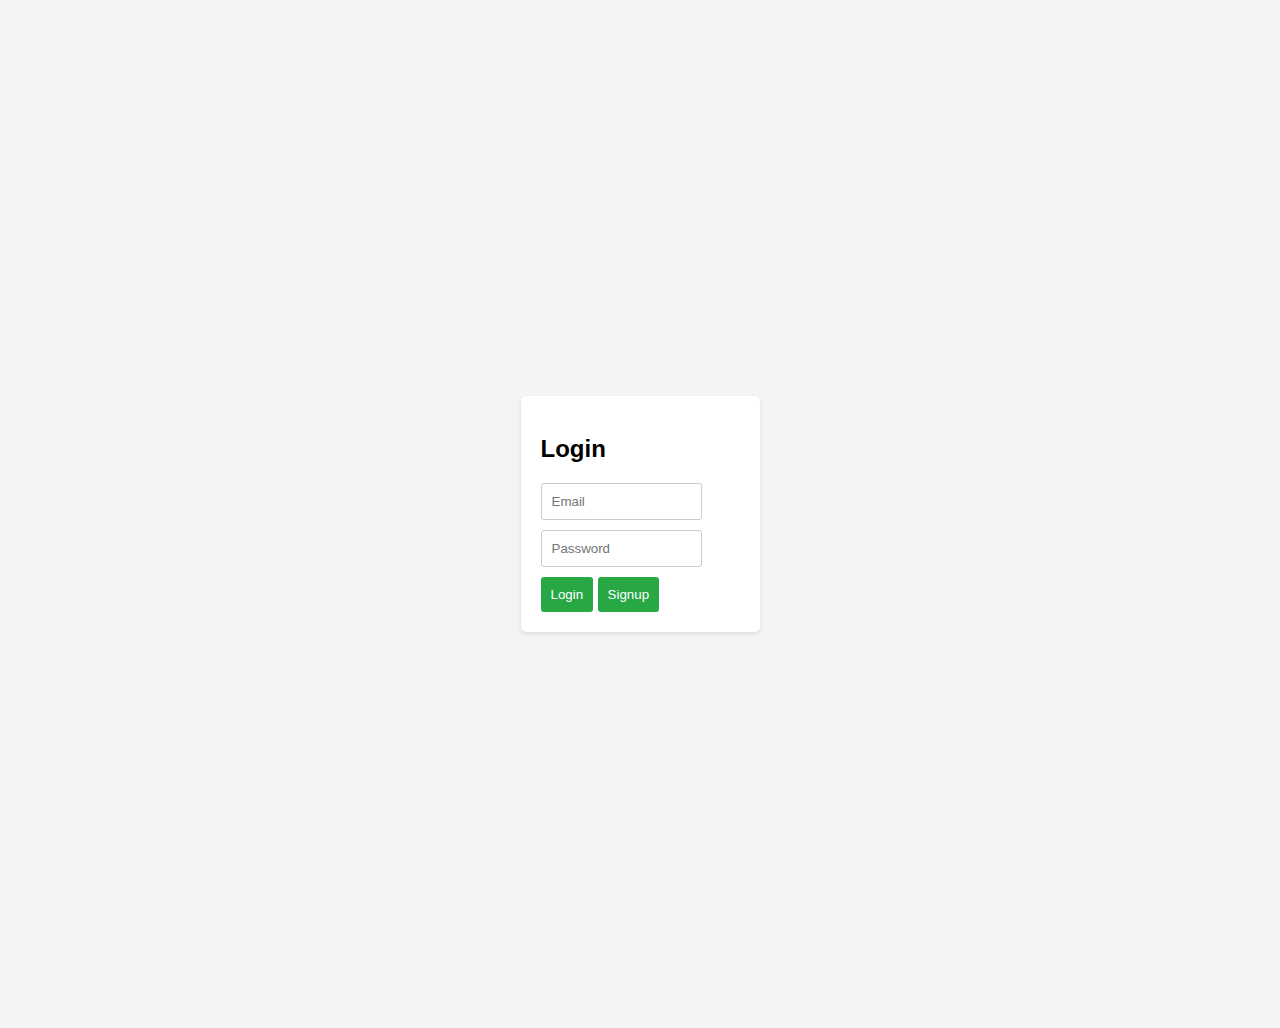
==== Sunbase_Frant/Sunbase-FrantEnd/customers.html @ 241d10bc "asignment done" ====
<!DOCTYPE html>
<html lang="en">
<head>
  <meta charset="UTF-8">
  <meta name="viewport" content="width=device-width, initial-scale=1.0">
  <title>Customer List</title>
  <link rel="stylesheet" href="styles.css">
</head>
<body>
  <div class="container">
    <h2>Customers</h2>
    <button onclick="syncCustomers()">Sync Customers</button>
    <table id="customers-table">
      <thead>
        <tr>
          <th>First Name</th>
          <th>Last Name</th>
          <th>Street</th>
          <th>Address</th>
          <th>City</th>
          <th>State</th>
          <th>Email</th>
          <th>Phone</th>
          <th>Edit</th>
        </tr>
      </thead>
      <tbody id="customers"></tbody>
    </table>
    <button onclick="logout()">Logout</button>
  </div>
  <script src="customers.js"></script>
</body>
</html>
---- Sunbase_Frant/Sunbase-FrantEnd/styles.css ----
body {
    font-family: Arial, sans-serif;
    background-color: #f4f4f4;
    margin: 0;
    padding: 5%;
    display: flex;
    justify-content: center;
    align-items: center;
    height: 100vh;
  }
  
  .container {
    background-color: #fff;
    padding: 20px;
    border-radius: 5px;
    box-shadow: 0 2px 4px rgba(0, 0, 0, 0.1);
  }
  
  h2 {
    margin-bottom: 20px;
  }
  
  input {
    display: block;
    width: 70%;
    padding: 10px;
    margin-bottom: 10px;
    border: 1px solid #ccc;
    border-radius: 3px;
  }
  
  button {
    padding: 10px;
    background-color: #28a745;
    color: #fff;
    border: none;
    border-radius: 3px;
    cursor: pointer;
  }
  
  button:hover {
    background-color: #218838;
  }
  
  table {
    width: 100%;
    border-collapse: collapse;
    margin-bottom: 20px;
  }
  
  th, td {
    padding: 10px;
    border: 1px solid #ddd;
    text-align: left;
  }
  
  th {
    background-color: #f2f2f2;
  }
  
  .edit-button {
    padding: 5px;
    background-color: #007bff;
    color: #fff;
    border: none;
    border-radius: 3px;
    cursor: pointer;
  }
  
  .edit-button:hover {
    background-color: #0056b3;
  }
  table, th, td {
    border: 1px solid black;
    border-collapse: collapse;
}
th, td {
    padding: 8px;
    text-align: left;
}
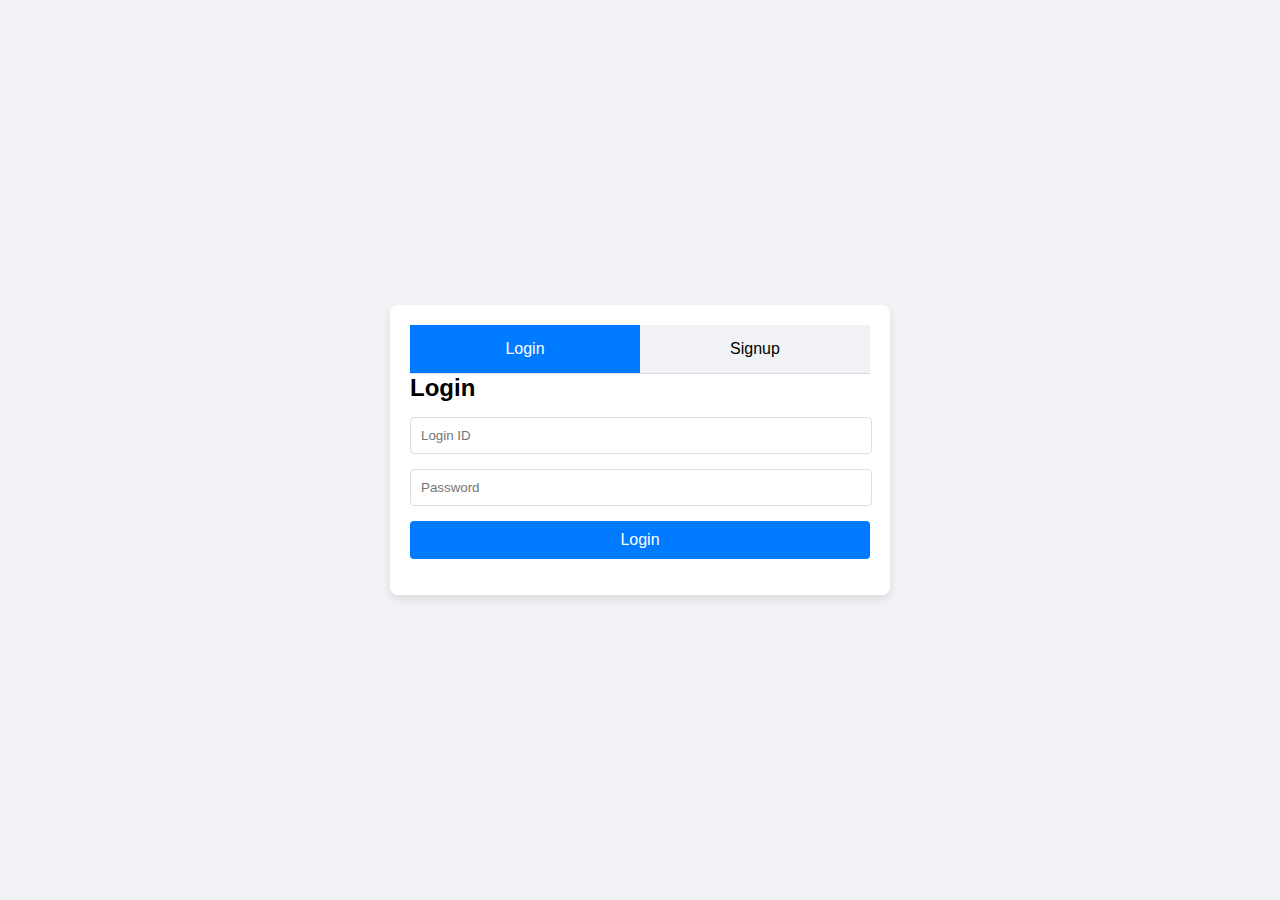
==== commit b07a6d03: "updated" ====
--- a/Sunbase_Frant/Sunbase-FrantEnd/customers.html
+++ b/Sunbase_Frant/Sunbase-FrantEnd/customers.html
@@ -9,7 +9,34 @@
 <body>
   <div class="container">
     <h2>Customers</h2>
-    <button onclick="syncCustomers()">Sync Customers</button>
+    <div class="navbar">
+      <button onclick="openAddCustomerPopup()">Add Customer</button>
+      <button onclick="syncCustomers()">Sync Customers</button>
+      
+      <div class="search-controls">
+        <select id="searchBy">
+          <option value="name">Search by Name</option>
+          <option value="city">Search by City</option>
+          <option value="phone">Search by Phone</option>
+          <option value="email">Search by Email</option>
+        </select>
+        <input type="text" id="searchTerm" placeholder="Search term">
+        <button onclick="applyFilters()">Search</button>
+        
+        <select id="sortBy">
+          <option value="first_name">Sort by Name</option>
+          <option value="city">Sort by City</option>
+          <option value="email">Sort by Email</option>
+          <option value="phone">Sort by Phone</option>
+        </select>
+        <select id="sortOrder">
+          <option value="asc">Ascending</option>
+          <option value="desc">Descending</option>
+        </select>
+        <button onclick="applyFilters()">Sort</button>
+      </div>
+    </div>
+    
     <table id="customers-table">
       <thead>
         <tr>
@@ -22,12 +49,45 @@
           <th>Email</th>
           <th>Phone</th>
           <th>Edit</th>
+          <th>Delete</th>
         </tr>
       </thead>
       <tbody id="customers"></tbody>
     </table>
+    
+    <div class="pagination-controls">
+      <button id="prevPageButton" onclick="prevPage()">Previous</button>
+      <button id="nextPageButton" onclick="nextPage()">Next</button>
+    </div>
     <button onclick="logout()">Logout</button>
   </div>
+
+  <!-- Add Customer Popup -->
+  <div id="addCustomerPopup" class="popup">
+    <div class="popup-content">
+      <h3>Add New Customer</h3>
+      <label>First Name:</label>
+      <input type="text" id="newFirstName">
+      <label>Last Name:</label>
+      <input type="text" id="newLastName">
+      <label>Street:</label>
+      <input type="text" id="newStreet">
+      <label>Address:</label>
+      <input type="text" id="newAddress">
+      <label>City:</label>
+      <input type="text" id="newCity">
+      <label>State:</label>
+      <input type="text" id="newState">
+      <label>Email:</label>
+      <input type="email" id="newEmail">
+      <label>Phone:</label>
+      <input type="tel" id="newPhone">
+      <button onclick="addCustomer()">Add Customer</button>
+      <button onclick="closeAddCustomerPopup()">Cancel</button>
+    </div>
+  </div>
+
   <script src="customers.js"></script>
+  
 </body>
 </html>
--- a/Sunbase_Frant/Sunbase-FrantEnd/styles.css
+++ b/Sunbase_Frant/Sunbase-FrantEnd/styles.css
@@ -1,80 +1,166 @@
-body {
-    font-family: Arial, sans-serif;
-    background-color: #f4f4f4;
-    margin: 0;
-    padding: 5%;
-    display: flex;
-    justify-content: center;
-    align-items: center;
-    height: 100vh;
-  }
-  
-  .container {
-    background-color: #fff;
-    padding: 20px;
-    border-radius: 5px;
-    box-shadow: 0 2px 4px rgba(0, 0, 0, 0.1);
-  }
-  
-  h2 {
-    margin-bottom: 20px;
-  }
-  
-  input {
-    display: block;
-    width: 70%;
-    padding: 10px;
-    margin-bottom: 10px;
-    border: 1px solid #ccc;
-    border-radius: 3px;
-  }
-  
-  button {
-    padding: 10px;
-    background-color: #28a745;
-    color: #fff;
-    border: none;
-    border-radius: 3px;
-    cursor: pointer;
-  }
-  
-  button:hover {
-    background-color: #218838;
-  }
-  
-  table {
-    width: 100%;
-    border-collapse: collapse;
-    margin-bottom: 20px;
-  }
-  
-  th, td {
-    padding: 10px;
-    border: 1px solid #ddd;
-    text-align: left;
-  }
-  
-  th {
-    background-color: #f2f2f2;
-  }
-  
-  .edit-button {
-    padding: 5px;
-    background-color: #007bff;
-    color: #fff;
-    border: none;
-    border-radius: 3px;
-    cursor: pointer;
-  }
-  
-  .edit-button:hover {
-    background-color: #0056b3;
-  }
-  table, th, td {
-    border: 1px solid black;
-    border-collapse: collapse;
+/* Basic Reset */
+body, h2, button, select, input {
+  margin: 0;
+  padding: 0;
+  box-sizing: border-box;
 }
+
+/* Container */
+.container {
+  max-width: 1200px;
+  margin: 0 auto;
+  padding: 20px;
+}
+
+/* Navbar Style */
+.navbar {
+  display: flex;
+  justify-content: space-between;
+  align-items: center;
+  margin-bottom: 20px;
+  padding: 10px;
+  background-color: #f8f9fa;
+  border-radius: 5px;
+  box-shadow: 0 2px 4px rgba(0, 0, 0, 0.1);
+}
+
+.navbar button {
+  background-color: #007bff;
+  color: white;
+  border: none;
+  padding: 10px 20px;
+  margin-right: 10px;
+  border-radius: 5px;
+  cursor: pointer;
+  font-size: 16px;
+}
+
+.navbar button:hover {
+  background-color: #0056b3;
+}
+
+.search-controls {
+  display: flex;
+  align-items: center;
+}
+
+.search-controls select, 
+.search-controls input {
+  margin-right: 10px;
+  padding: 10px;
+  border: 1px solid #ced4da;
+  border-radius: 5px;
+}
+
+.search-controls input {
+  flex-grow: 1;
+}
+
+.search-controls button {
+  background-color: #28a745;
+  color: white;
+  border: none;
+  padding: 10px 20px;
+  border-radius: 5px;
+  cursor: pointer;
+}
+
+.search-controls button:hover {
+  background-color: #218838;
+}
+
+table {
+  width: 100%;
+  border-collapse: collapse;
+  margin-bottom: 20px;
+}
+
+table, th, td {
+  border: 1px solid #dee2e6;
+}
+
 th, td {
-    padding: 8px;
-    text-align: left;
-}+  padding: 12px;
+  text-align: left;
+}
+
+th {
+  background-color: #f1f1f1;
+}
+
+th, td {
+  border: 1px solid #dee2e6;
+}
+
+.pagination-controls {
+  display: flex;
+  justify-content: space-between;
+  margin-top: 20px;
+}
+
+.pagination-controls button {
+  background-color: #007bff;
+  color: white;
+  border: none;
+  padding: 10px 20px;
+  border-radius: 5px;
+  cursor: pointer;
+}
+
+.pagination-controls button:hover {
+  background-color: #0056b3;
+}
+
+.popup {
+  display: none;
+  position: fixed;
+  top: 0;
+  left: 0;
+  width: 100%;
+  height: 100%;
+  background: rgba(0, 0, 0, 0.5);
+  justify-content: center;
+  align-items: center;
+}
+
+.popup-content {
+  background: white;
+  padding: 20px;
+  border-radius: 5px;
+  width: 400px;
+  box-shadow: 0 2px 10px rgba(0, 0, 0, 0.1);
+}
+
+.popup-content label {
+  display: block;
+  margin-bottom: 5px;
+}
+
+.popup-content input {
+  width: 100%;
+  margin-bottom: 10px;
+  padding: 10px;
+  border: 1px solid #ced4da;
+  border-radius: 5px;
+}
+
+.popup-content button {
+  background-color: #007bff;
+  color: white;
+  border: none;
+  padding: 10px 20px;
+  border-radius: 5px;
+  cursor: pointer;
+}
+
+.popup-content button:hover {
+  background-color: #0056b3;
+}
+
+.popup-content button.cancel {
+  background-color: #dc3545;
+}
+
+.popup-content button.cancel:hover {
+  background-color: #c82333;
+}
